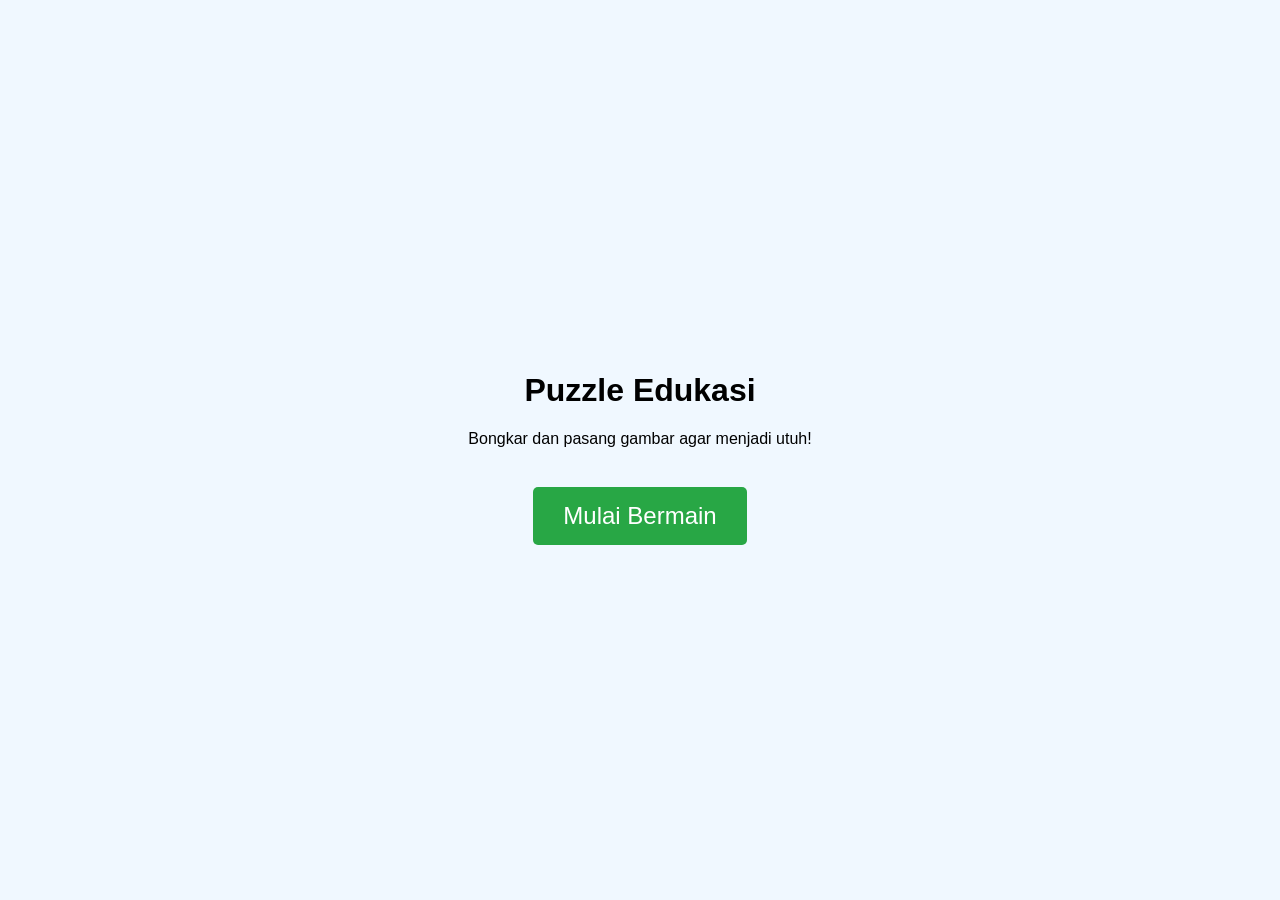
==== game puzzle/index.html @ cc7a7146 "gamebaru" ====
<!DOCTYPE html>
<html lang="id">
<head>
    <meta charset="UTF-8">
    <meta name="viewport" content="width=device-width, initial-scale=1.0">
    <title>Game Puzzle Bongkar Pasang</title>
    <link rel="stylesheet" href="style.css">
</head>
<body>
    <!-- Halaman Start -->
    <div id="start-screen" class="container">
        <h1>Puzzle Edukasi</h1>
        <p>Bongkar dan pasang gambar agar menjadi utuh!</p>
        <br>
        <button class="main-btn" onclick="showScreen('image-screen')">Mulai Bermain</button>
    </div>

    <!-- Halaman Pilih Gambar via Preview -->
    <div id="image-screen" class="container hidden">
        <h1>Pilih Gambar Puzzle</h1>
        <p>Klik gambar yang ingin kamu mainkan.</p>
        <br>
        <div class="image-grid" id="image-grid">
            <!-- Data thumbnail gambar akan di-generate via Javascript -->
        </div>
        <br><br>
        <button class="back-btn" onclick="showScreen('start-screen')">Kembali</button>
    </div>

    <!-- Halaman Game Utama -->
    <div id="game-screen" class="container hidden">
        <h1 id="level-title">Permainan Dimulai!</h1>
        <div id="message" class="hidden">Selamat! Kamu Menang! 🎉</div>
        
        <div class="game-area">
            <div class="pieces-container" id="pieces-container">
                <!-- Potongan puzzle acak -->
            </div>
            <div class="board" id="board">
                <!-- Papan tempat puzzle -->
            </div>
        </div>

        <div class="controls">
            <button id="restart-btn" onclick="initGame()">Ulangi Puzzle</button>
            <button class="back-btn" onclick="showScreen('image-screen')">Pilih Gambar Lain</button>
        </div>
    </div>
    <script src="script.js"></script>
</body>
</html>
---- game puzzle/style.css ----
body {
    font-family: Arial, sans-serif;
    display: flex;
    justify-content: center;
    align-items: center;
    min-height: 100vh;
    margin: 0;
    background-color: #f0f8ff;
}

.container {
    text-align: center;
    padding: 20px;
    width: 100%;
}

.game-area {
    display: flex;
    gap: 20px;
    margin: 20px auto;
    justify-content: center;
    align-items: flex-start;
    flex-wrap: wrap;
}

.pieces-container {
    width: 440px;
    min-height: 470px;
    border: 2px solid #333;
    background-color: #fff;
    display: flex;
    flex-wrap: wrap;
    gap: 10px;
    padding: 10px;
    align-content: flex-start;
    box-sizing: border-box;
    border-radius: 5px;
}

.board {
    display: grid;
    grid-template-columns: repeat(4, 200px);
    grid-template-rows: repeat(3, 150px);
    background-color: #eee;
    border: 2px solid #333;
    width: 800px;
    height: 450px;
    box-sizing: content-box;
    border-radius: 5px;
}

.board-slot {
    width: 200px;
    height: 150px;
    border: 1px dashed #ccc;
    box-sizing: border-box;
    position: relative; /* Agar piece bisa tumpang tindih mutlak di sini */
}

.piece {
    box-sizing: border-box;
    background-repeat: no-repeat;
    cursor: grab;
    filter: drop-shadow(2px 2px 3px rgba(0,0,0,0.5));
}

.pieces-container .piece {
    position: relative;
    margin: -10px; /* Tertumpuk sedikit biar muat di kotak samping */
    z-index: 1;
}

.pieces-container .piece:hover {
    z-index: 2;
}

.board-slot .piece {
    position: absolute;
    top: -20px; /* Offset dari tonjolan puzzle (offset = 20px) */
    left: -20px;
    z-index: 5;
}

.piece:active {
    cursor: grabbing;
    z-index: 999 !important; /* Di atas segalanya saat diseret */
}

.hidden {
    display: none;
}

#message {
    font-size: 1.5em;
    color: #28a745;
    margin-bottom: 20px;
    font-weight: bold;
}

button {
    padding: 10px 20px;
    font-size: 1.1em;
    cursor: pointer;
    background-color: #007bff;
    color: white;
    border: none;
    border-radius: 5px;
    transition: background-color 0.2s;
    margin: 5px;
}

button:hover {
    background-color: #0056b3;
}

.main-btn {
    font-size: 1.5em;
    padding: 15px 30px;
    background-color: #28a745;
}
.main-btn:hover { background-color: #218838; }

.back-btn {
    background-color: #dc3545;
}
.back-btn:hover { background-color: #c82333; }

.image-grid {
    display: flex;
    justify-content: center;
    gap: 20px;
    flex-wrap: wrap;
}

.preview-card {
    cursor: pointer;
    padding: 10px;
    background: #fff;
    border: 2px solid #ccc;
    border-radius: 10px;
    transition: transform 0.2s, border-color 0.2s;
    width: 250px;
}

.preview-card:hover {
    transform: scale(1.05);
    border-color: #007bff;
}

.preview-card img {
    width: 100%;
    height: 140px;
    object-fit: cover;
    border-radius: 5px;
}

.controls {
    margin-top: 20px;
}
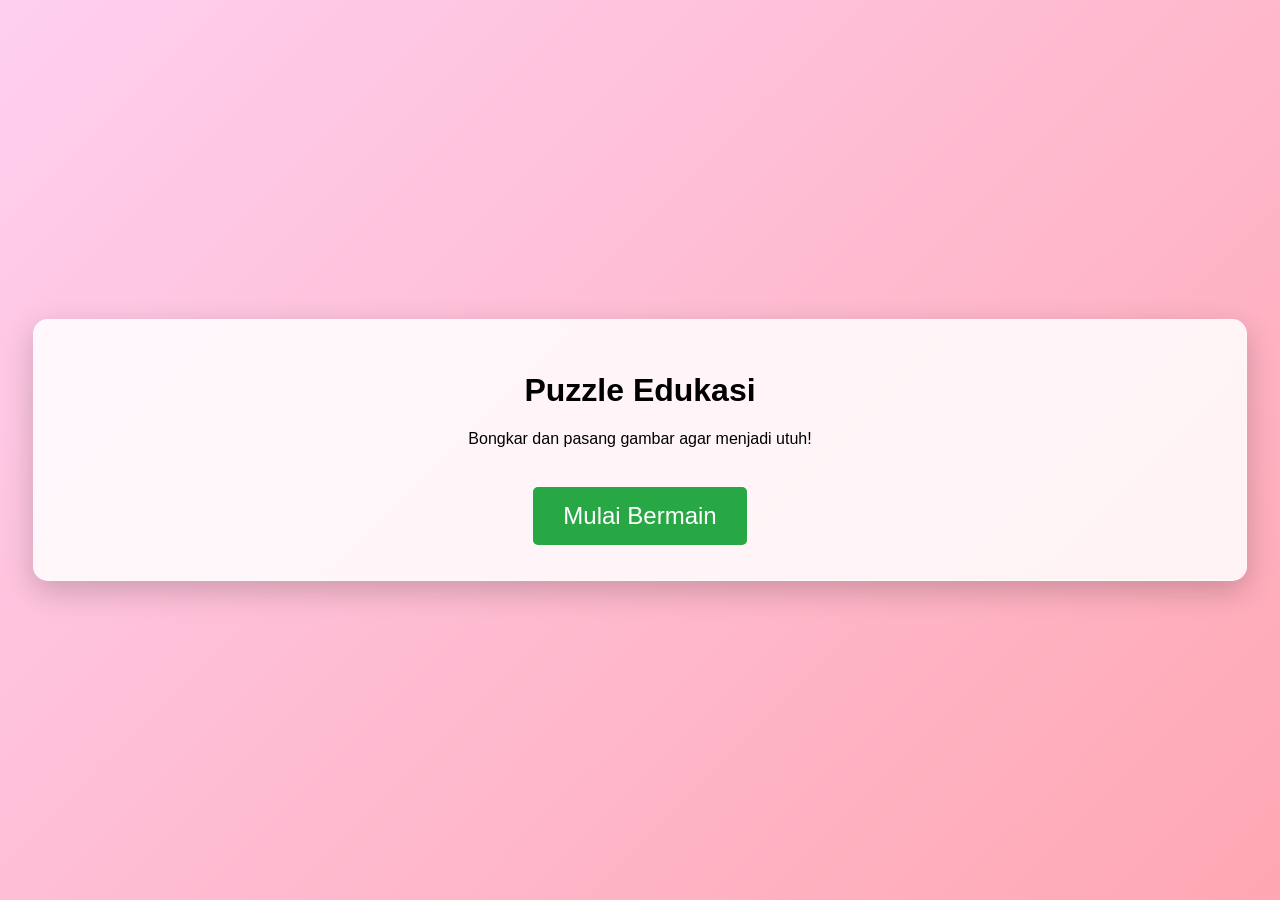
==== commit 168758c5: "updategamepuzzle" ====
--- a/game puzzle/index.html
+++ b/game puzzle/index.html
@@ -7,6 +7,7 @@
     <link rel="stylesheet" href="style.css">
 </head>
 <body>
+    <div id="confetti-container"></div>
     <!-- Halaman Start -->
     <div id="start-screen" class="container">
         <h1>Puzzle Edukasi</h1>
@@ -18,8 +19,11 @@
     <!-- Halaman Pilih Gambar via Preview -->
     <div id="image-screen" class="container hidden">
         <h1>Pilih Gambar Puzzle</h1>
-        <p>Klik gambar yang ingin kamu mainkan.</p>
+        <p>Klik gambar di bawah atau mainkan dengan gambarmu sendiri!</p>
         <br>
+        <input type="file" id="upload-image" accept="image/*" class="hidden" onchange="handleImageUpload(event)">
+        <label for="upload-image" class="main-btn" style="cursor: pointer; display: inline-block; font-size: 1.2em; padding: 10px 20px;">+ Upload Gambar Sendiri</label>
+        <br><br>
         <div class="image-grid" id="image-grid">
             <!-- Data thumbnail gambar akan di-generate via Javascript -->
         </div>
--- a/game puzzle/style.css
+++ b/game puzzle/style.css
@@ -5,13 +5,42 @@
     align-items: center;
     min-height: 100vh;
     margin: 0;
-    background-color: #f0f8ff;
+    /* Animated Gradient Background */
+    background: linear-gradient(-45deg, #a1c4fd, #c2e9fb, #ff9a9e, #fecfef);
+    background-size: 400% 400%;
+    animation: gradientBG 15s ease infinite;
+    overflow-x: hidden;
+}
+
+@keyframes gradientBG {
+    0% { background-position: 0% 50%; }
+    50% { background-position: 100% 50%; }
+    100% { background-position: 0% 50%; }
+}
+
+#confetti-container {
+    position: fixed;
+    top: 0;
+    left: 0;
+    width: 100%;
+    height: 100%;
+    pointer-events: none;
+    z-index: 9999;
 }
 
 .container {
     text-align: center;
-    padding: 20px;
-    width: 100%;
+    padding: 30px;
+    width: 90%;
+    max-width: 1400px;
+    /* Glassmorphism Effect */
+    background: rgba(255, 255, 255, 0.85);
+    border-radius: 15px;
+    box-shadow: 0 10px 30px rgba(0, 0, 0, 0.2);
+    backdrop-filter: blur(8px);
+    z-index: 10;
+    position: relative;
+    border: 1px solid rgba(255, 255, 255, 0.5);
 }
 
 .game-area {
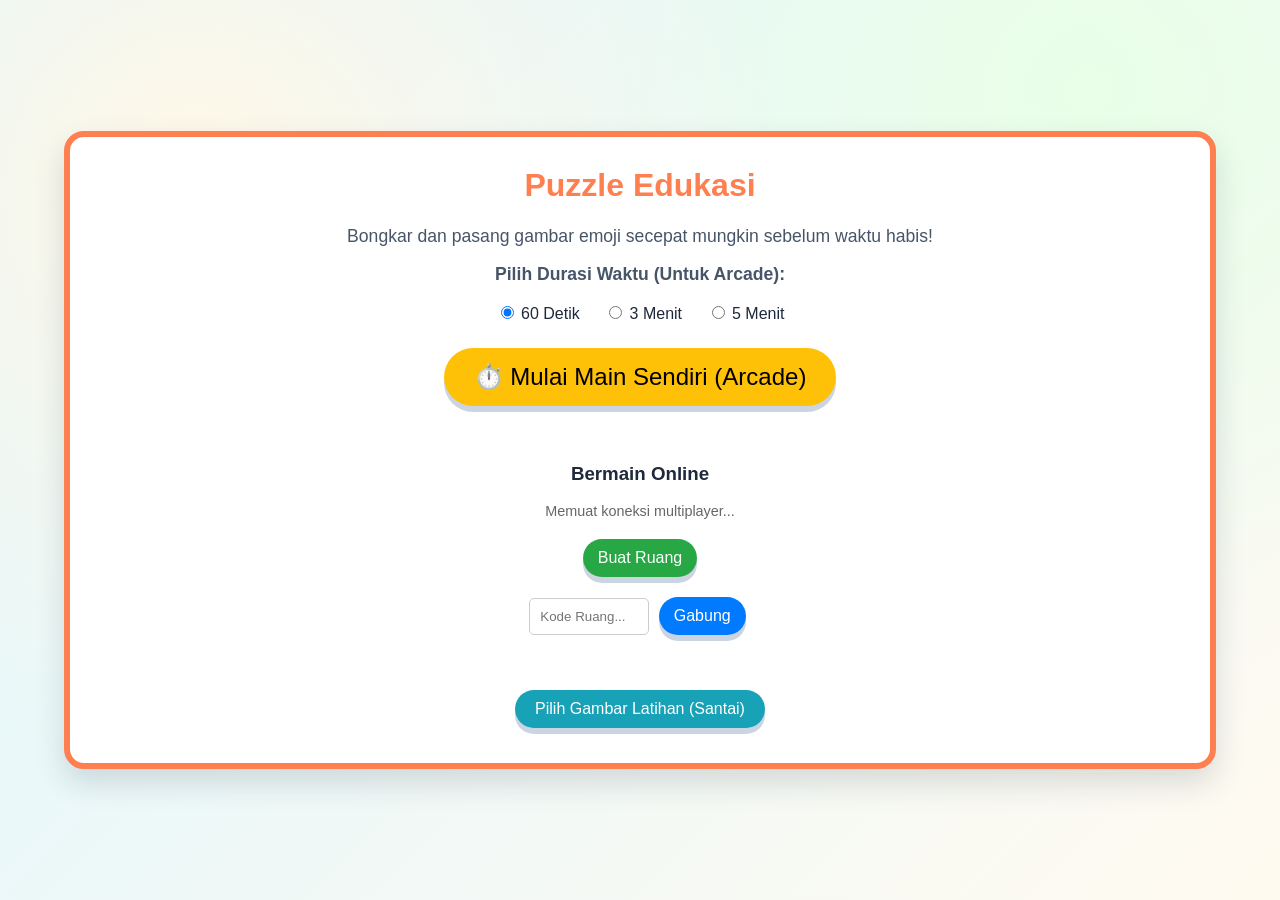
==== commit 8db2f96a: "bigupdate" ====
--- a/game puzzle/index.html
+++ b/game puzzle/index.html
@@ -8,21 +8,59 @@
 </head>
 <body>
     <div id="confetti-container"></div>
+    
     <!-- Halaman Start -->
     <div id="start-screen" class="container">
         <h1>Puzzle Edukasi</h1>
-        <p>Bongkar dan pasang gambar agar menjadi utuh!</p>
-        <br>
-        <button class="main-btn" onclick="showScreen('image-screen')">Mulai Bermain</button>
+        <p>Bongkar dan pasang gambar emoji secepat mungkin sebelum waktu habis!</p>
+        
+        <p style="margin-top: 15px; font-weight: bold;">Pilih Durasi Waktu (Untuk Arcade):</p>
+        <div style="margin-bottom: 20px;">
+          <label style="margin: 0 10px;"><input type="radio" name="duration" value="60" checked /> 60 Detik</label>
+          <label style="margin: 0 10px;"><input type="radio" name="duration" value="180" /> 3 Menit</label>
+          <label style="margin: 0 10px;"><input type="radio" name="duration" value="300" /> 5 Menit</label>
+        </div>
+
+        <button class="main-btn" style="background-color: #ffc107; color: black;" onclick="startArcadeMode()">⏱️ Mulai Main Sendiri (Arcade)</button>
+        <br><br>
+        
+        <div style="background: rgba(255,255,255,0.5); padding: 15px; border-radius: 10px; margin-bottom: 20px;">
+            <h3>Bermain Online</h3>
+            <p id="status-msg" style="color: #666; font-size: 0.9em;">Memuat koneksi multiplayer...</p>
+            <div id="multiplayer-actions" style="display: none; margin-top: 10px;">
+                <button id="host-btn" class="main-btn" style="background-color: #28a745; font-size: 1em; padding: 10px 15px;">Buat Ruang</button>
+                <div style="margin: 10px 0;">
+                    <input type="text" id="join-input" placeholder="Kode Ruang..." style="padding: 10px; border-radius: 5px; border: 1px solid #ccc; width: 120px;">
+                    <button id="join-btn" class="main-btn" style="background-color: #007bff; font-size: 1em; padding: 10px 15px;">Gabung</button>
+                </div>
+            </div>
+        </div>
+
+        <button class="main-btn" style="font-size: 1em; padding: 10px 20px; background-color: #17a2b8;" onclick="showScreen('image-screen')">Pilih Gambar Latihan (Santai)</button>
+    </div>
+
+    <!-- Halaman Ruang Lobby Online -->
+    <div id="lobby-screen" class="container hidden">
+        <h2>Lobby Online</h2>
+        <div style="margin: 20px 0;">
+            <p>Kode Ruang Kamu:</p>
+            <h1 id="lobby-room-code" style="color: #28a745; background: #fff; padding: 10px; border-radius: 10px; display: inline-block;">---</h1>
+        </div>
+        <p id="lobby-status">Menyiapkan ruangan...</p>
+        <p id="lobby-players" style="font-weight: bold; margin: 15px 0;">Pemain: 1</p>
+        <button id="lobby-start-btn" class="main-btn" style="background-color: #ffc107; color: black; display: none;" onclick="startOnlineGame()">Mulai Pertandingan</button>
+        <br><br>
+        <button class="back-btn" onclick="disconnectMultiplayer(); showScreen('start-screen');">Keluar dari Ruang</button>
     </div>
 
     <!-- Halaman Pilih Gambar via Preview -->
     <div id="image-screen" class="container hidden">
         <h1>Pilih Gambar Puzzle</h1>
-        <p>Klik gambar di bawah atau mainkan dengan gambarmu sendiri!</p>
+        <p>Klik gambar di bawah, mainkan dengan emoji, atau gambarmu sendiri!</p>
         <br>
         <input type="file" id="upload-image" accept="image/*" class="hidden" onchange="handleImageUpload(event)">
         <label for="upload-image" class="main-btn" style="cursor: pointer; display: inline-block; font-size: 1.2em; padding: 10px 20px;">+ Upload Gambar Sendiri</label>
+        <button class="main-btn" style="background-color: #ffc107; color: black; font-size: 1.2em; padding: 10px 20px; display: inline-block; margin-left: 10px;" onclick="startEmojiGame()">🤩 Mainkan Emoji Acak</button>
         <br><br>
         <div class="image-grid" id="image-grid">
             <!-- Data thumbnail gambar akan di-generate via Javascript -->
@@ -33,8 +71,19 @@
 
     <!-- Halaman Game Utama -->
     <div id="game-screen" class="container hidden">
+        <div id="arcade-header" class="hidden" style="display: flex; justify-content: space-between; font-size: 1.5em; font-weight: bold; background: #333; color: #fff; padding: 10px 20px; border-radius: 10px; margin-bottom: 20px;">
+            <div style="color: #ffc107;">Level: <span id="arcade-level">1</span></div>
+            <div style="color: #28a745;">Skor: <span id="arcade-score">0</span></div>
+            <div style="color: #dc3545;">Waktu: <span id="arcade-time">60</span>s</div>
+        </div>
+
         <h1 id="level-title">Permainan Dimulai!</h1>
         <div id="message" class="hidden">Selamat! Kamu Menang! 🎉</div>
+        <div id="gameover-message" class="hidden" style="color: #dc3545; font-size: 2em; font-weight: bold; margin-bottom: 20px;">Waktu Habis! 😢</div>
+        
+        <div id="multiplayer-scores" class="hidden" style="margin-bottom: 20px; font-weight: bold; padding: 10px; background: rgba(255,255,255,0.7); border-radius: 10px;">
+            Pemain 1: <span id="p1-score">0</span> | Pemain 2: <span id="p2-score">0</span>
+        </div>
         
         <div class="game-area">
             <div class="pieces-container" id="pieces-container">
@@ -46,10 +95,11 @@
         </div>
 
         <div class="controls">
-            <button id="restart-btn" onclick="initGame()">Ulangi Puzzle</button>
-            <button class="back-btn" onclick="showScreen('image-screen')">Pilih Gambar Lain</button>
+            <button id="restart-btn" class="main-btn" onclick="initGame()">Ulangi Puzzle</button>
+            <button class="back-btn" onclick="disconnectMultiplayer(); showScreen('start-screen')">Pilih Gambar Lain / Keluar</button>
         </div>
     </div>
+    <script src="https://unpkg.com/peerjs@1.5.2/dist/peerjs.min.js"></script>
     <script src="script.js"></script>
 </body>
 </html>
--- a/game puzzle/style.css
+++ b/game puzzle/style.css
@@ -1,21 +1,31 @@
+:root {
+  --bg-a: #fff8e7;
+  --bg-b: #dff7ff;
+  --card: #ffffff;
+  --text: #1e293b;
+  --muted: #475569;
+  --primary: #ff7f50;
+  --primary-hover: #ff6b3d;
+  --success: #16a34a;
+  --danger: #dc2626;
+}
+
+* {
+  box-sizing: border-box;
+}
+
 body {
-    font-family: Arial, sans-serif;
-    display: flex;
-    justify-content: center;
-    align-items: center;
-    min-height: 100vh;
-    margin: 0;
-    /* Animated Gradient Background */
-    background: linear-gradient(-45deg, #a1c4fd, #c2e9fb, #ff9a9e, #fecfef);
-    background-size: 400% 400%;
-    animation: gradientBG 15s ease infinite;
-    overflow-x: hidden;
-}
-
-@keyframes gradientBG {
-    0% { background-position: 0% 50%; }
-    50% { background-position: 100% 50%; }
-    100% { background-position: 0% 50%; }
+  margin: 0;
+  min-height: 100vh;
+  font-family: "Trebuchet MS", "Segoe UI", sans-serif;
+  color: var(--text);
+  background: radial-gradient(circle at 15% 20%, var(--bg-a), transparent 45%),
+    radial-gradient(circle at 85% 10%, #e9ffe7, transparent 40%),
+    linear-gradient(135deg, var(--bg-b), #fffaf0);
+  display: flex;
+  justify-content: center;
+  align-items: center;
+  overflow-x: hidden;
 }
 
 #confetti-container {
@@ -29,18 +39,33 @@
 }
 
 .container {
+    background: var(--card);
+    border-radius: 20px;
+    box-shadow: 0 14px 30px rgba(30, 41, 59, 0.15);
+    padding: 30px;
     text-align: center;
-    padding: 30px;
+    border: 6px solid var(--primary);
+    animation: borderRainbow 6s linear infinite;
     width: 90%;
     max-width: 1400px;
-    /* Glassmorphism Effect */
-    background: rgba(255, 255, 255, 0.85);
-    border-radius: 15px;
-    box-shadow: 0 10px 30px rgba(0, 0, 0, 0.2);
-    backdrop-filter: blur(8px);
-    z-index: 10;
-    position: relative;
-    border: 1px solid rgba(255, 255, 255, 0.5);
+    margin: 20px;
+}
+
+@keyframes borderRainbow {
+  0% { border-color: #ff7f50; }
+  33% { border-color: #47b8ff; }
+  66% { border-color: #4ade80; }
+  100% { border-color: #ff7f50; }
+}
+
+h1, h2 {
+    color: var(--primary);
+    margin-top: 0;
+}
+
+p {
+    color: var(--muted);
+    font-size: 1.1em;
 }
 
 .game-area {
@@ -54,34 +79,34 @@
 
 .pieces-container {
     width: 440px;
-    min-height: 470px;
-    border: 2px solid #333;
-    background-color: #fff;
+    min-height: 600px;
+    border: 4px dashed #cbd5e1;
+    background-color: #f1f5f9;
     display: flex;
     flex-wrap: wrap;
     gap: 10px;
-    padding: 10px;
+    padding: 15px;
     align-content: flex-start;
-    box-sizing: border-box;
-    border-radius: 5px;
+    border-radius: 12px;
 }
 
 .board {
     display: grid;
-    grid-template-columns: repeat(4, 200px);
-    grid-template-rows: repeat(3, 150px);
-    background-color: #eee;
-    border: 2px solid #333;
-    width: 800px;
-    height: 450px;
+    grid-template-columns: repeat(3, 200px);
+    grid-template-rows: repeat(3, 200px);
+    background-color: #f8fafc;
+    border: 4px solid var(--text);
+    width: 600px;
+    height: 600px;
     box-sizing: content-box;
-    border-radius: 5px;
+    border-radius: 10px;
+    box-shadow: 0 10px 20px rgba(0,0,0,0.1);
 }
 
 .board-slot {
     width: 200px;
-    height: 150px;
-    border: 1px dashed #ccc;
+    height: 200px;
+    border: 1px dashed #cbd5e1;
     box-sizing: border-box;
     position: relative; /* Agar piece bisa tumpang tindih mutlak di sini */
 }
@@ -121,38 +146,56 @@
 
 #message {
     font-size: 1.5em;
-    color: #28a745;
+    color: var(--primary);
     margin-bottom: 20px;
     font-weight: bold;
 }
 
 button {
-    padding: 10px 20px;
+    padding: 12px 24px;
     font-size: 1.1em;
     cursor: pointer;
-    background-color: #007bff;
+    background-color: var(--primary);
     color: white;
     border: none;
-    border-radius: 5px;
-    transition: background-color 0.2s;
+    border-radius: 50px;
+    transition: all 0.2s ease;
     margin: 5px;
+    box-shadow: 0 4px 0 #cbd5e1;
 }
 
 button:hover {
-    background-color: #0056b3;
+    transform: translateY(2px);
+    box-shadow: 0 2px 0 #cbd5e1;
+    background-color: var(--secondary);
+}
+
+button:active {
+    transform: translateY(4px);
+    box-shadow: none;
 }
 
 .main-btn {
     font-size: 1.5em;
     padding: 15px 30px;
-    background-color: #28a745;
-}
-.main-btn:hover { background-color: #218838; }
+    background-color: var(--primary);
+    box-shadow: 0 6px 0 #cbd5e1;
+}
+.main-btn:hover { 
+    background-color: var(--secondary);
+    transform: translateY(3px);
+    box-shadow: 0 3px 0 #cbd5e1;
+}
+.main-btn:active {
+    transform: translateY(6px);
+    box-shadow: none;
+}
 
 .back-btn {
-    background-color: #dc3545;
-}
-.back-btn:hover { background-color: #c82333; }
+    background-color: #fca5a5;
+    color: var(--text);
+}
+.back-btn:hover { background-color: #f87171; }
 
 .image-grid {
     display: flex;
@@ -164,23 +207,25 @@
 .preview-card {
     cursor: pointer;
     padding: 10px;
-    background: #fff;
-    border: 2px solid #ccc;
-    border-radius: 10px;
-    transition: transform 0.2s, border-color 0.2s;
+    background: var(--bg);
+    border: 3px solid var(--text);
+    border-radius: 12px;
+    transition: transform 0.2s, background-color 0.2s;
     width: 250px;
 }
 
 .preview-card:hover {
     transform: scale(1.05);
-    border-color: #007bff;
+    border-color: var(--primary);
+    background-color: #f1f5f9;
 }
 
 .preview-card img {
     width: 100%;
     height: 140px;
     object-fit: cover;
-    border-radius: 5px;
+    border-radius: 8px;
+    border: 2px dashed #cbd5e1;
 }
 
 .controls {
